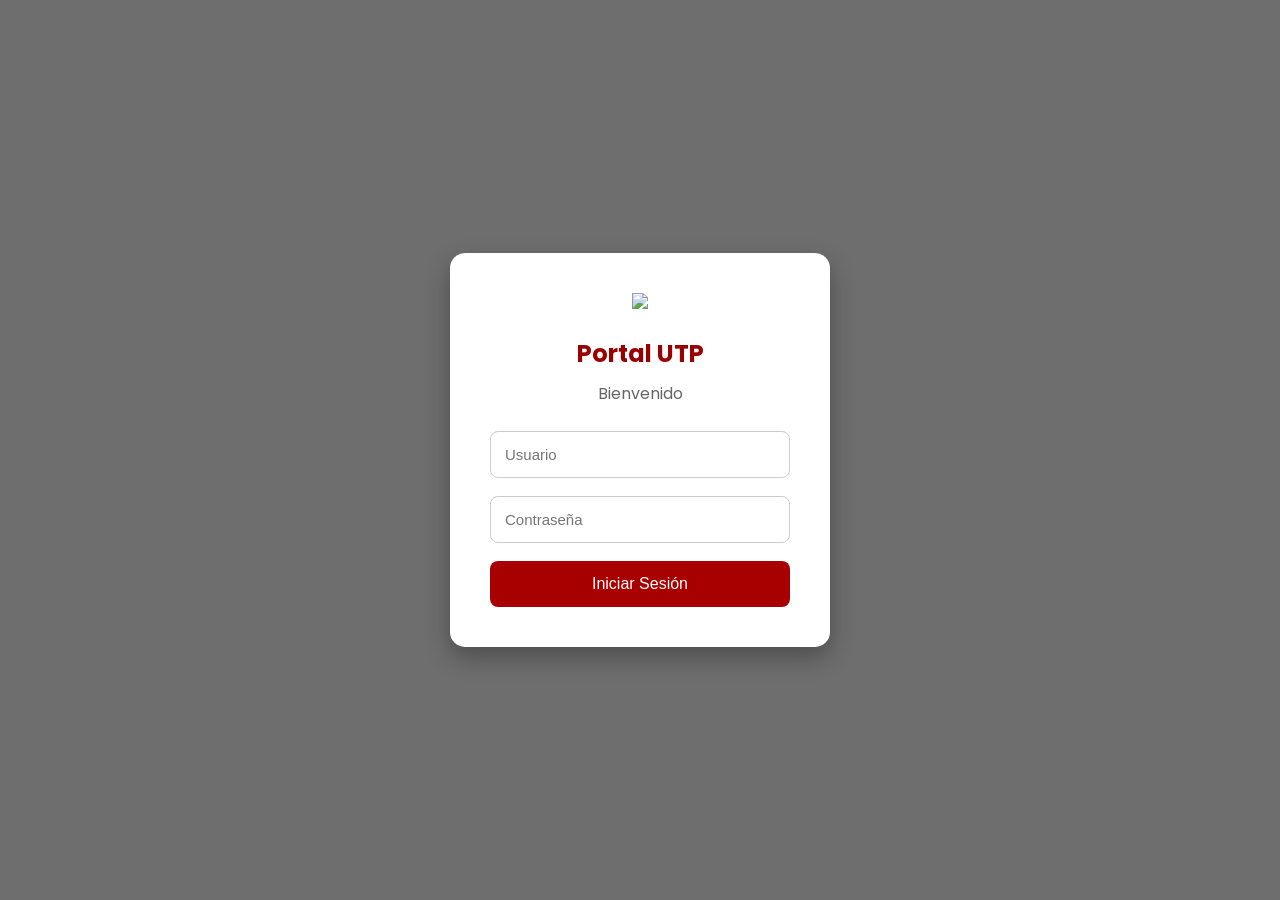
==== index.html @ a2ac8161 "Primer commit" ====
<!DOCTYPE html>
<html lang="es">

<head>

    <meta charset="UTF-8">

    <meta name="viewport" content="width=device-width, initial-scale=1.0">

    <title>UTP Portal - Login</title>

    <link rel="preconnect" href="https://fonts.googleapis.com">

    <link rel="preconnect" href="https://fonts.gstatic.com" crossorigin>

    <link href="https://fonts.googleapis.com/css2?family=Poppins:wght@300;400;500;600;700&display=swap"
        rel="stylesheet">

    <link rel="stylesheet" href="css/style.css">

    <link rel="stylesheet" href="css/login.css">

</head>

<body>

    <div class="overlay">

        <div class="login-box">

            <img src="AQUI PONER LINK URL"
                class="logo">

            <h2>Portal UTP</h2>

            <p>Bienvenido</p>

            <input type="text" placeholder="Usuario">

            <input type="password" placeholder="Contraseña">

            <button id="btnLogin">

                Iniciar Sesión

            </button>

        </div>

    </div>

    <script src="js/login.js"></script>

</body>

</html>
---- css/style.css ----
*{
    margin:0;
    padding:0;
    box-sizing:border-box;
}

body{

    font-family:"Poppins",sans-serif;

    background:#f5f5f5;

}

a{

    text-decoration:none;

    color:inherit;

}

button{

    cursor:pointer;

    border:none;

}
---- css/login.css ----
body{

height:100vh;

background-image:url("AQUI PONER LINK URL");

background-size:cover;

background-position:center;

}

.overlay{

width:100%;

height:100vh;

background:rgba(0,0,0,.55);

display:flex;

justify-content:center;

align-items:center;

}

.login-box{

background:white;

padding:40px;

border-radius:15px;

width:380px;

box-shadow:0 10px 25px rgba(0,0,0,.3);

text-align:center;

animation:aparecer .8s;

}

.logo{

width:90px;

margin-bottom:20px;

}

.login-box h2{

color:#9b0000;

margin-bottom:10px;

}

.login-box p{

margin-bottom:25px;

color:#666;

}

.login-box input{

width:100%;

padding:14px;

margin-bottom:18px;

border-radius:8px;

border:1px solid #ccc;

font-size:15px;

}

.login-box input:focus{

outline:none;

border:1px solid #a80000;

}

.login-box button{

width:100%;

padding:14px;

background:#a80000;

color:white;

font-size:16px;

border-radius:8px;

transition:.3s;

}

.login-box button:hover{

background:#7f0000;

transform:translateY(-2px);

}

@keyframes aparecer{

from{

opacity:0;

transform:translateY(-20px);

}

to{

opacity:1;

transform:translateY(0);

}

}
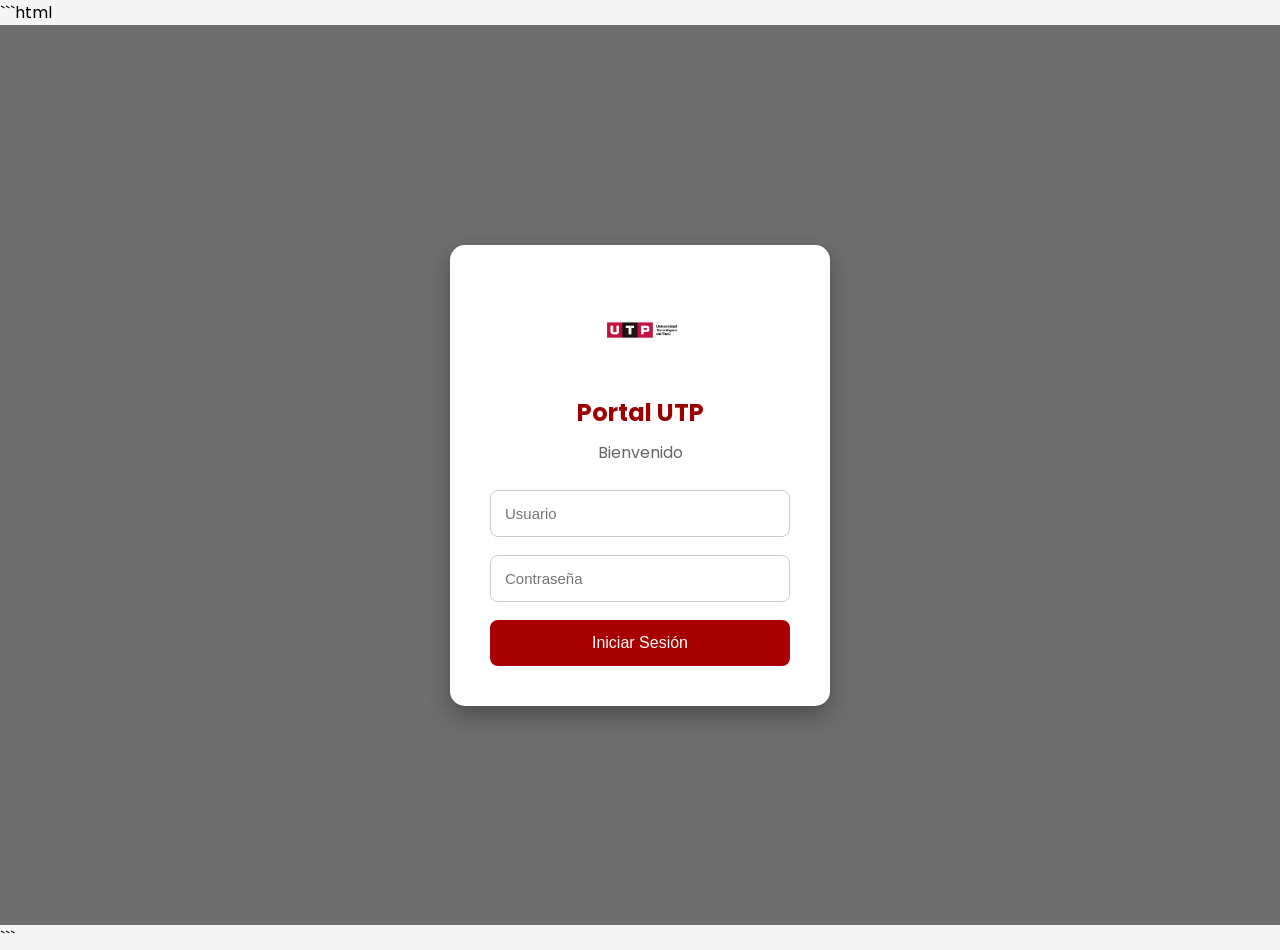
==== commit 5a36d89d: "Correccion login y eliminacion imagen antigua" ====
--- a/index.html
+++ b/index.html
@@ -1,3 +1,4 @@
+```html
 <!DOCTYPE html>
 <html lang="es">
 
@@ -28,29 +29,43 @@
 
         <div class="login-box">
 
-            <img src="AQUI PONER LINK URL"
-                class="logo">
+            <!-- Cambiar por el logo UTP -->
+            <img src="img/utp.jpg"
+                class="logo"
+                alt="Logo UTP">
 
             <h2>Portal UTP</h2>
 
             <p>Bienvenido</p>
 
-            <input type="text" placeholder="Usuario">
 
-            <input type="password" placeholder="Contraseña">
+            <input 
+                type="text" 
+                id="correo" 
+                placeholder="Usuario">
 
-            <button id="btnLogin">
+
+            <input 
+                type="password" 
+                id="clave" 
+                placeholder="Contraseña">
+
+
+            <button id="btnLogin" onclick="iniciarSesion()">
 
                 Iniciar Sesión
 
             </button>
 
+
         </div>
 
     </div>
+
 
     <script src="js/login.js"></script>
 
 </body>
 
-</html>+</html>
+```
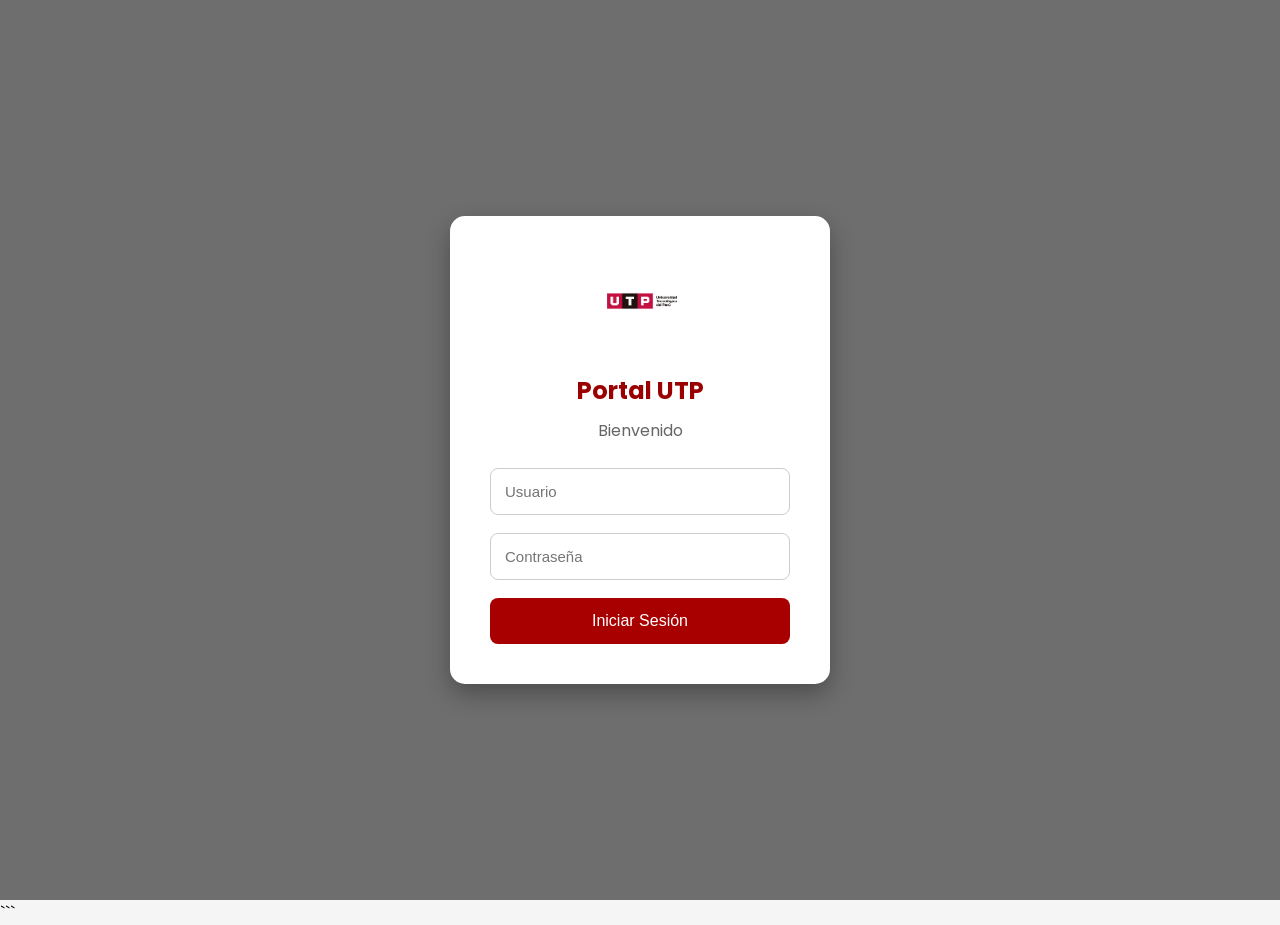
==== commit ddb52310: "Actualizacion pagina login" ====
--- a/index.html
+++ b/index.html
@@ -1,4 +1,3 @@
-```html
 <!DOCTYPE html>
 <html lang="es">
 
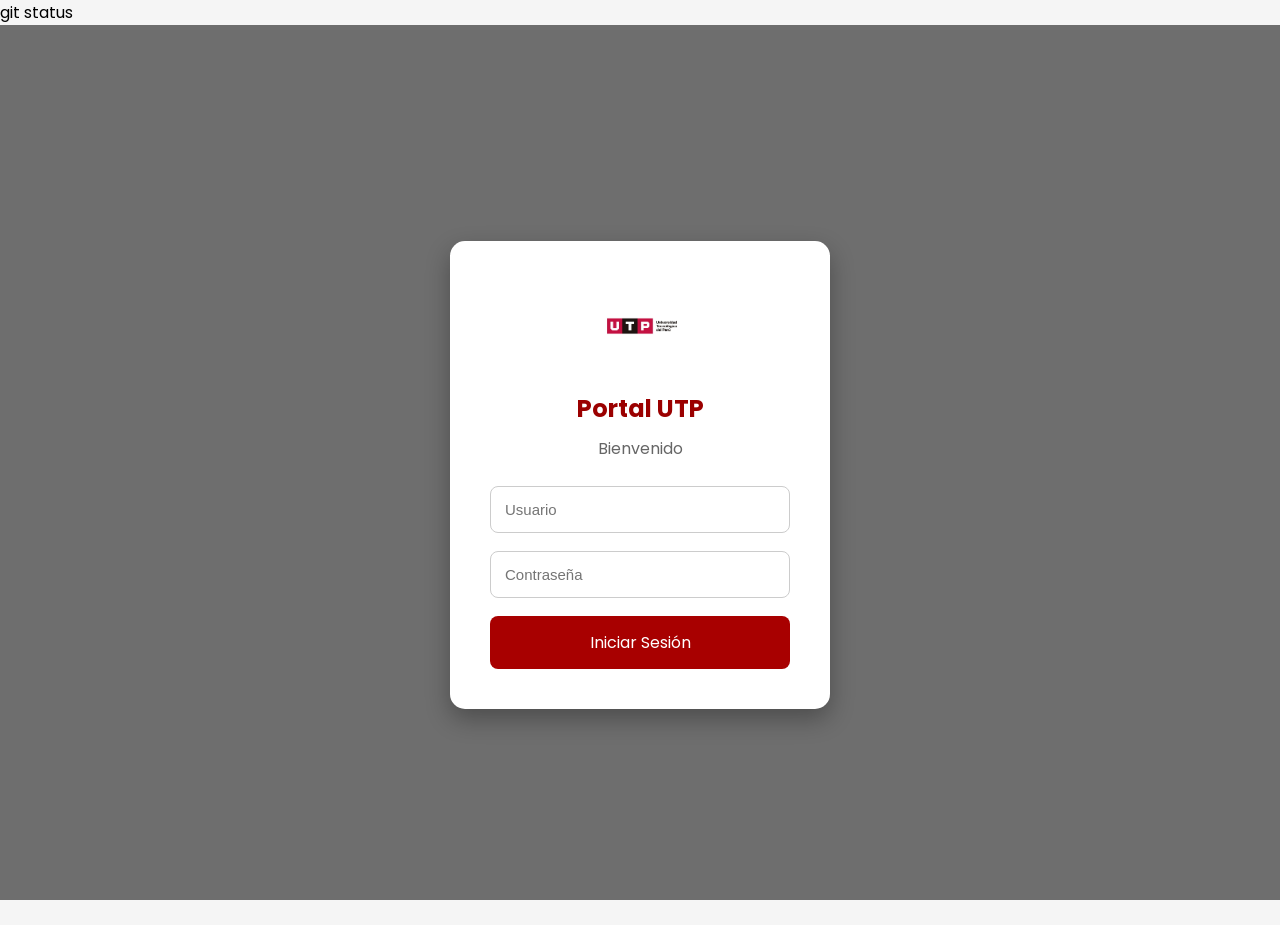
==== commit 734b8965: "Diseño responsive para PC y celulares" ====
--- a/index.html
+++ b/index.html
@@ -1,4 +1,4 @@
-<!DOCTYPE html>
+git status<!DOCTYPE html>
 <html lang="es">
 
 <head>
@@ -67,4 +67,3 @@
 </body>
 
 </html>
-```
--- a/css/style.css
+++ b/css/style.css
@@ -1,29 +1,196 @@
-*{
-    margin:0;
-    padding:0;
-    box-sizing:border-box;
+/* ===========================
+   RESET GENERAL
+   Portal UTP
+=========================== */
+
+* {
+    margin: 0;
+    padding: 0;
+    box-sizing: border-box;
 }
 
-body{
 
-    font-family:"Poppins",sans-serif;
+html {
+    width: 100%;
+    min-height: 100%;
+    overflow-x: hidden;
+}
 
-    background:#f5f5f5;
+
+body {
+
+    font-family: "Poppins", sans-serif;
+
+    background: #f5f5f5;
+
+    width: 100%;
+    min-height: 100vh;
+
+    overflow-x: hidden;
 
 }
 
-a{
 
-    text-decoration:none;
+/* Enlaces */
 
-    color:inherit;
+a {
+
+    text-decoration: none;
+
+    color: inherit;
 
 }
 
-button{
 
-    cursor:pointer;
+/* Botones */
 
-    border:none;
+button {
 
-}+    cursor: pointer;
+
+    border: none;
+
+    font-family: "Poppins", sans-serif;
+
+}
+
+
+/* Imágenes adaptables */
+
+img {
+
+    max-width: 100%;
+
+    height: auto;
+
+}
+
+
+/* Contenedores generales */
+
+.container,
+.content,
+.main-content {
+
+    width: 100%;
+
+    max-width: 1200px;
+
+    margin: auto;
+
+    padding: 20px;
+
+}
+
+
+/* Evita que textos largos rompan la pantalla */
+
+p,
+h1,
+h2,
+h3,
+span {
+
+    overflow-wrap: break-word;
+
+}
+
+
+/* ===========================
+      TABLETS
+=========================== */
+
+@media (max-width: 900px) {
+
+
+    .container,
+    .content,
+    .main-content {
+
+        padding: 15px;
+
+    }
+
+
+}
+
+
+/* ===========================
+      CELULARES
+=========================== */
+
+@media (max-width: 600px) {
+
+
+    body {
+
+        font-size: 14px;
+
+    }
+
+
+    h1 {
+
+        font-size: 24px;
+
+    }
+
+
+    h2 {
+
+        font-size: 20px;
+
+    }
+
+
+    h3 {
+
+        font-size: 18px;
+
+    }
+
+
+    .container,
+    .content,
+    .main-content {
+
+        width: 100%;
+
+        padding: 10px;
+
+    }
+
+
+    button {
+
+        width: 100%;
+
+        padding: 12px;
+
+    }
+
+
+    input,
+    select,
+    textarea {
+
+        width: 100%;
+
+    }
+
+
+    /* Tarjetas */
+
+    .card,
+    .curso-card,
+    .info-card {
+
+        width: 100% !important;
+
+    }
+
+
+}
+
+
+
--- a/css/login.css
+++ b/css/login.css
@@ -136,4 +136,76 @@
 
 }
 
-}+}
+
+/* ==========================
+   RESPONSIVE LOGIN
+========================== */
+
+@media(max-width:600px){
+
+    body{
+        background-position:center;
+    }
+
+
+    .overlay{
+
+        padding:20px;
+
+    }
+
+
+    .login-box{
+
+        width:100%;
+
+        max-width:350px;
+
+        padding:30px 20px;
+
+    }
+
+
+    .logo{
+
+        width:75px;
+
+    }
+
+
+    .login-box h2{
+
+        font-size:24px;
+
+    }
+
+
+    .login-box p{
+
+        font-size:14px;
+
+    }
+
+
+    .login-box input{
+
+        padding:12px;
+
+        font-size:14px;
+
+    }
+
+
+    .login-box button{
+
+        padding:12px;
+
+        font-size:15px;
+
+    }
+
+}
+
+
+
